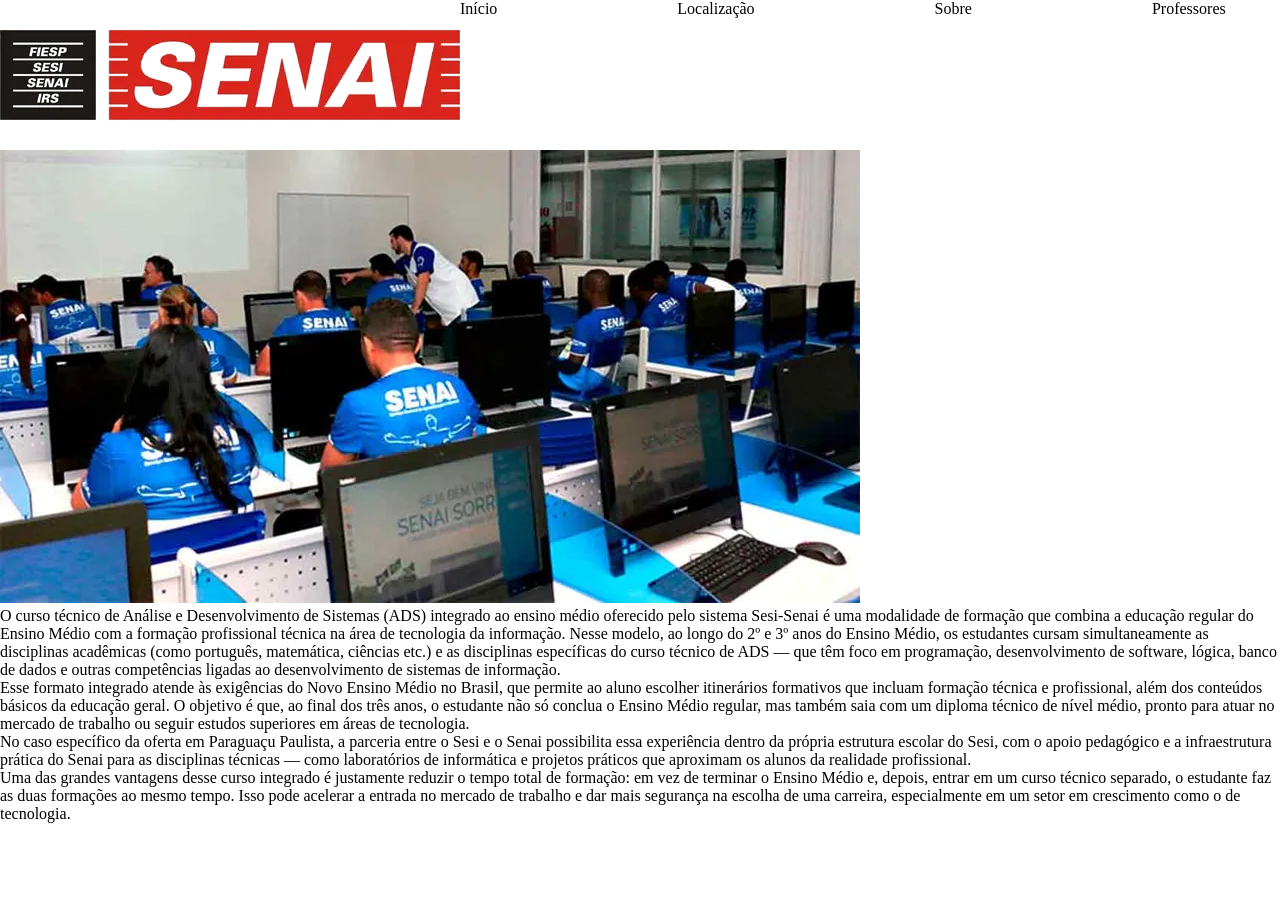
==== view/index.html @ c0cfe0c4 "inicio" ====
<!DOCTYPE html>
<html lang="en">

<head>
    <meta charset="UTF-8">
    <meta name="viewport" content="width=device-width, initial-scale=1.0">
    <title>Início</title>
    <link rel="stylesheet" href="../css/style.css">
</head>

<body>
    <header>
        <img src="../img/logo-senai-removebg-preview.png" alt="logo">
        <nav>
            <a href="#inicio">Início</a>
            <a href="#local">Localização</a>
            <a href="#sobre">Sobre</a>
            <a href="#prof">Professores</a>
        </nav>
    </header>
    <img src="../img/operador-computador.png" alt="aula">
    <section id="sobre">
        <p>O curso técnico de Análise e Desenvolvimento de Sistemas (ADS) integrado ao ensino médio oferecido pelo
            sistema Sesi-Senai é uma modalidade de formação que combina a educação regular do Ensino Médio com a
            formação profissional técnica na área de tecnologia da informação. Nesse modelo, ao longo do 2º e 3º anos do
            Ensino Médio, os estudantes cursam simultaneamente as disciplinas acadêmicas (como português, matemática,
            ciências etc.) e as disciplinas específicas do curso técnico de ADS — que têm foco em programação,
            desenvolvimento de software, lógica, banco de dados e outras competências ligadas ao desenvolvimento de
            sistemas de informação.
        </p>
        <p>
            Esse formato integrado atende às exigências do Novo Ensino Médio no Brasil, que permite ao aluno escolher
            itinerários formativos que incluam formação técnica e profissional, além dos conteúdos básicos da educação
            geral. O objetivo é que, ao final dos três anos, o estudante não só conclua o Ensino Médio regular, mas
            também saia com um diploma técnico de nível médio, pronto para atuar no mercado de trabalho ou seguir
            estudos superiores em áreas de tecnologia.
        </p>
        <p>
            No caso específico da oferta em Paraguaçu Paulista, a parceria entre o Sesi e o Senai possibilita essa
            experiência dentro da própria estrutura escolar do Sesi, com o apoio pedagógico e a infraestrutura prática
            do Senai para as disciplinas técnicas — como laboratórios de informática e projetos práticos que aproximam
            os alunos da realidade profissional.
        </p>
        <p>
            Uma das grandes vantagens desse curso integrado é justamente reduzir o tempo total de formação: em vez de
            terminar o Ensino Médio e, depois, entrar em um curso técnico separado, o estudante faz as duas formações ao
            mesmo tempo. Isso pode acelerar a entrada no mercado de trabalho e dar mais segurança na escolha de uma
            carreira, especialmente em um setor em crescimento como o de tecnologia.
        </p>

    </section>

</body>

</html>
---- css/style.css ----
*{
    margin: 0%;
    padding: 0%;
}

header{
    background-color: rgb(255, 255, 255);
    display: flex;
}
header nav{
display: flex;
gap: 20vh;

}
header nav a{
    text-decoration: none;
    color: black;
}
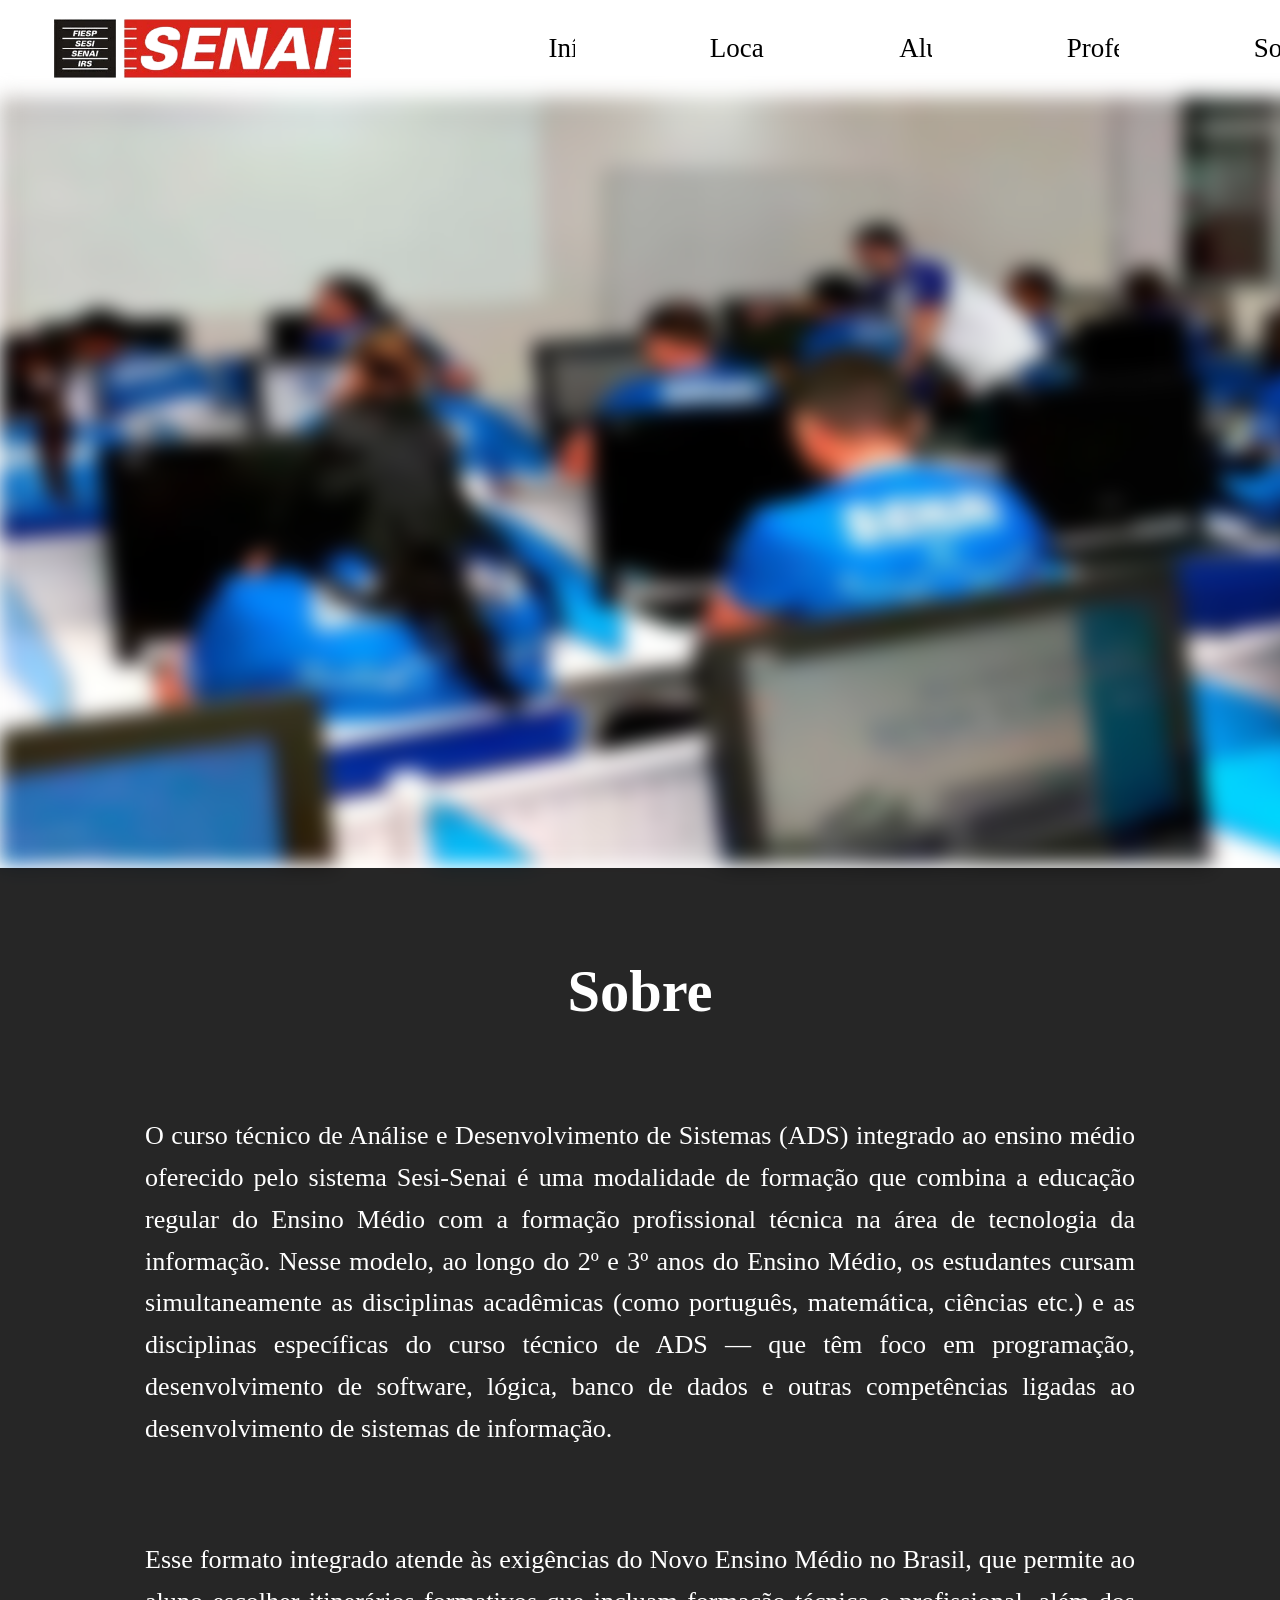
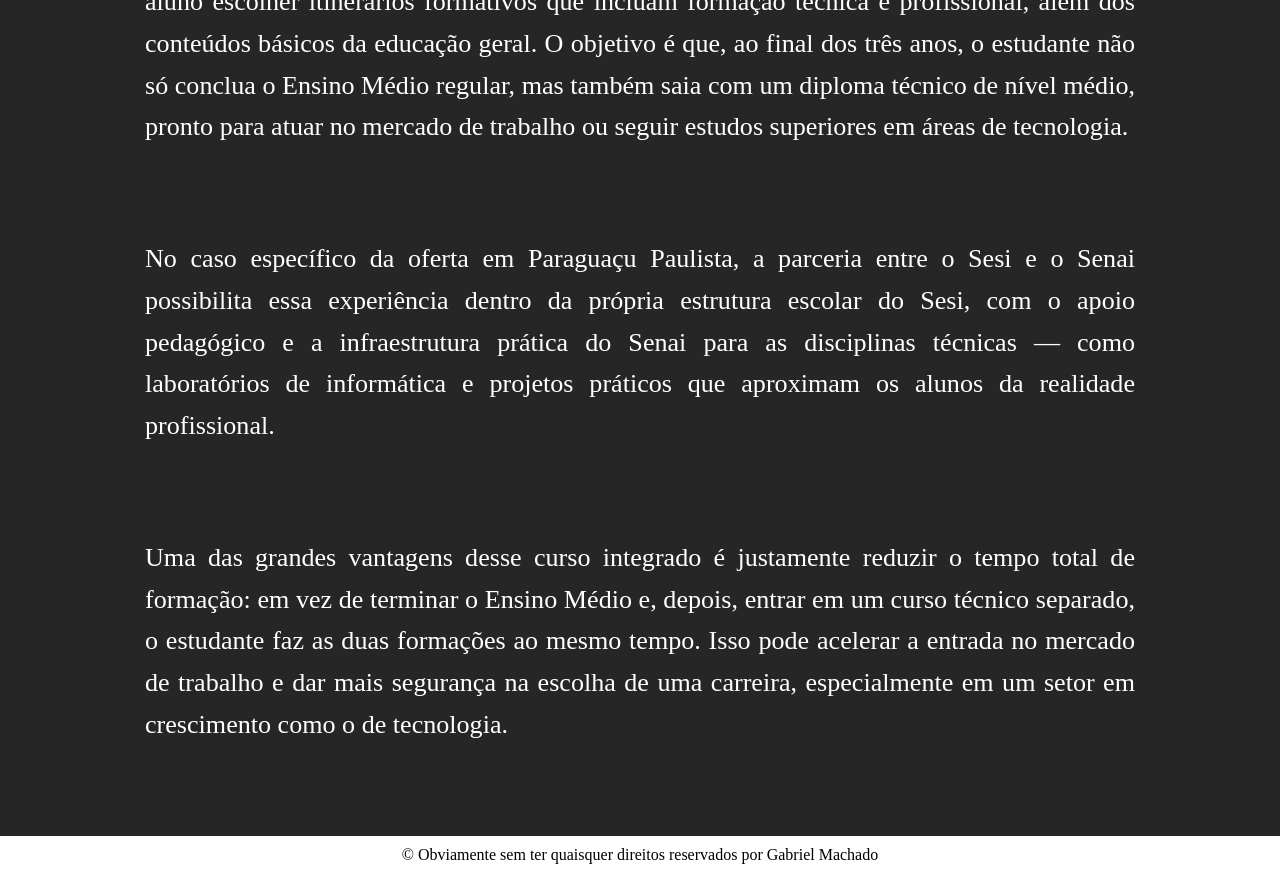
==== commit b2fc60b8: "mais uma parte ai" ====
--- a/view/index.html
+++ b/view/index.html
@@ -14,12 +14,22 @@
         <nav>
             <a href="#inicio">Início</a>
             <a href="#local">Localização</a>
+            <a href="#alunos">Alunos</a>
+            <a href="#prof">Professores</a>
             <a href="#sobre">Sobre</a>
-            <a href="#prof">Professores</a>
         </nav>
     </header>
-    <img src="../img/operador-computador.png" alt="aula">
+    
+    <div class="saida-wrapper">
+
+
+    <img src="../img/WhatsApp_Image_2026-02-16_at_2.02.05_AM-removebg-preview.png" alt="sada" class="saida normal">
+    <img src="../img/WhatsApp_Image_2026-02-16_at_2.02.05_AM-removebg-preview.png" alt="sada" class="saida blur">
+        </div>
+    <img src="../img/operador-computador.png" alt="aula" class="colonia">
+    <div class="sac"> 
     <section id="sobre">
+        <h2>Sobre</h2>
         <p>O curso técnico de Análise e Desenvolvimento de Sistemas (ADS) integrado ao ensino médio oferecido pelo
             sistema Sesi-Senai é uma modalidade de formação que combina a educação regular do Ensino Médio com a
             formação profissional técnica na área de tecnologia da informação. Nesse modelo, ao longo do 2º e 3º anos do
@@ -49,7 +59,12 @@
         </p>
 
     </section>
+</div>
 
+
+<footer><p>
+    &copy; Obviamente sem ter quaisquer direitos reservados por Gabriel Machado
+</p></footer>
 </body>
 
 </html>
--- a/css/style.css
+++ b/css/style.css
@@ -1,18 +1,108 @@
-*{
+* {
     margin: 0%;
     padding: 0%;
+    overflow-x: hidden;
 }
 
-header{
+header {
     background-color: rgb(255, 255, 255);
     display: flex;
+    padding: -1vh;
 }
-header nav{
-display: flex;
-gap: 20vh;
+
+header nav {
+    margin-left: 22vh;
+    display: flex;
+    gap: 15vh;
+    align-items: center;
+}
+
+header img {
+    width: 45vh;
+    margin-left: 6vh;
+    height: auto;
 
 }
-header nav a{
+
+header nav a {
     text-decoration: none;
     color: black;
-}+    font-size: 3vh;
+}
+
+.colonia{
+    width: 209vh;
+    height: 85.3vh;
+    filter: blur(10px);
+}
+
+.saida-wrapper {
+    position: absolute;
+    margin-left: 150vh;
+    width: 70vh;
+    border-radius: 20px;
+    overflow: hidden;
+
+    z-index: 2;
+}
+.saida {
+    width: 100%;
+    height: auto;
+    display: block;
+}
+
+/* imagem normal */
+.saida.normal {
+    z-index: 1;
+}
+
+/* imagem com blur parcial */
+.saida.blur {
+    position: absolute;
+    top: 0;
+    left: 0;
+
+    filter: blur(10px);
+
+    /* blur só embaixo */
+    clip-path: inset(99% 0 0 0 round 20px);
+    z-index: 2;
+}
+
+
+#sobre {
+    position: relative;
+    z-index: 3;
+
+
+    background: rgba(0, 0, 0, 0.85);
+    backdrop-filter: blur(6px);
+    -webkit-backdrop-filter: blur(6px);
+
+}
+
+/* TÍTULO */
+#sobre h2 {
+    font-size: 6.5vh;
+    margin-bottom: 3vh;
+    text-align: center;
+    color: #ffffff;
+    margin: 10vh auto 10vh auto;
+    
+}
+
+/* PARÁGRAFOS */
+#sobre p {
+    font-size: 2.9vh;
+    line-height: 1.6;
+    color: #ffffff;
+    margin-bottom: 2.5vh;
+    text-align: justify;
+    margin: 10vh auto 10vh auto;
+    max-width: 110vh;
+}
+
+footer{
+    text-align: center;
+    padding: 10px;
+}
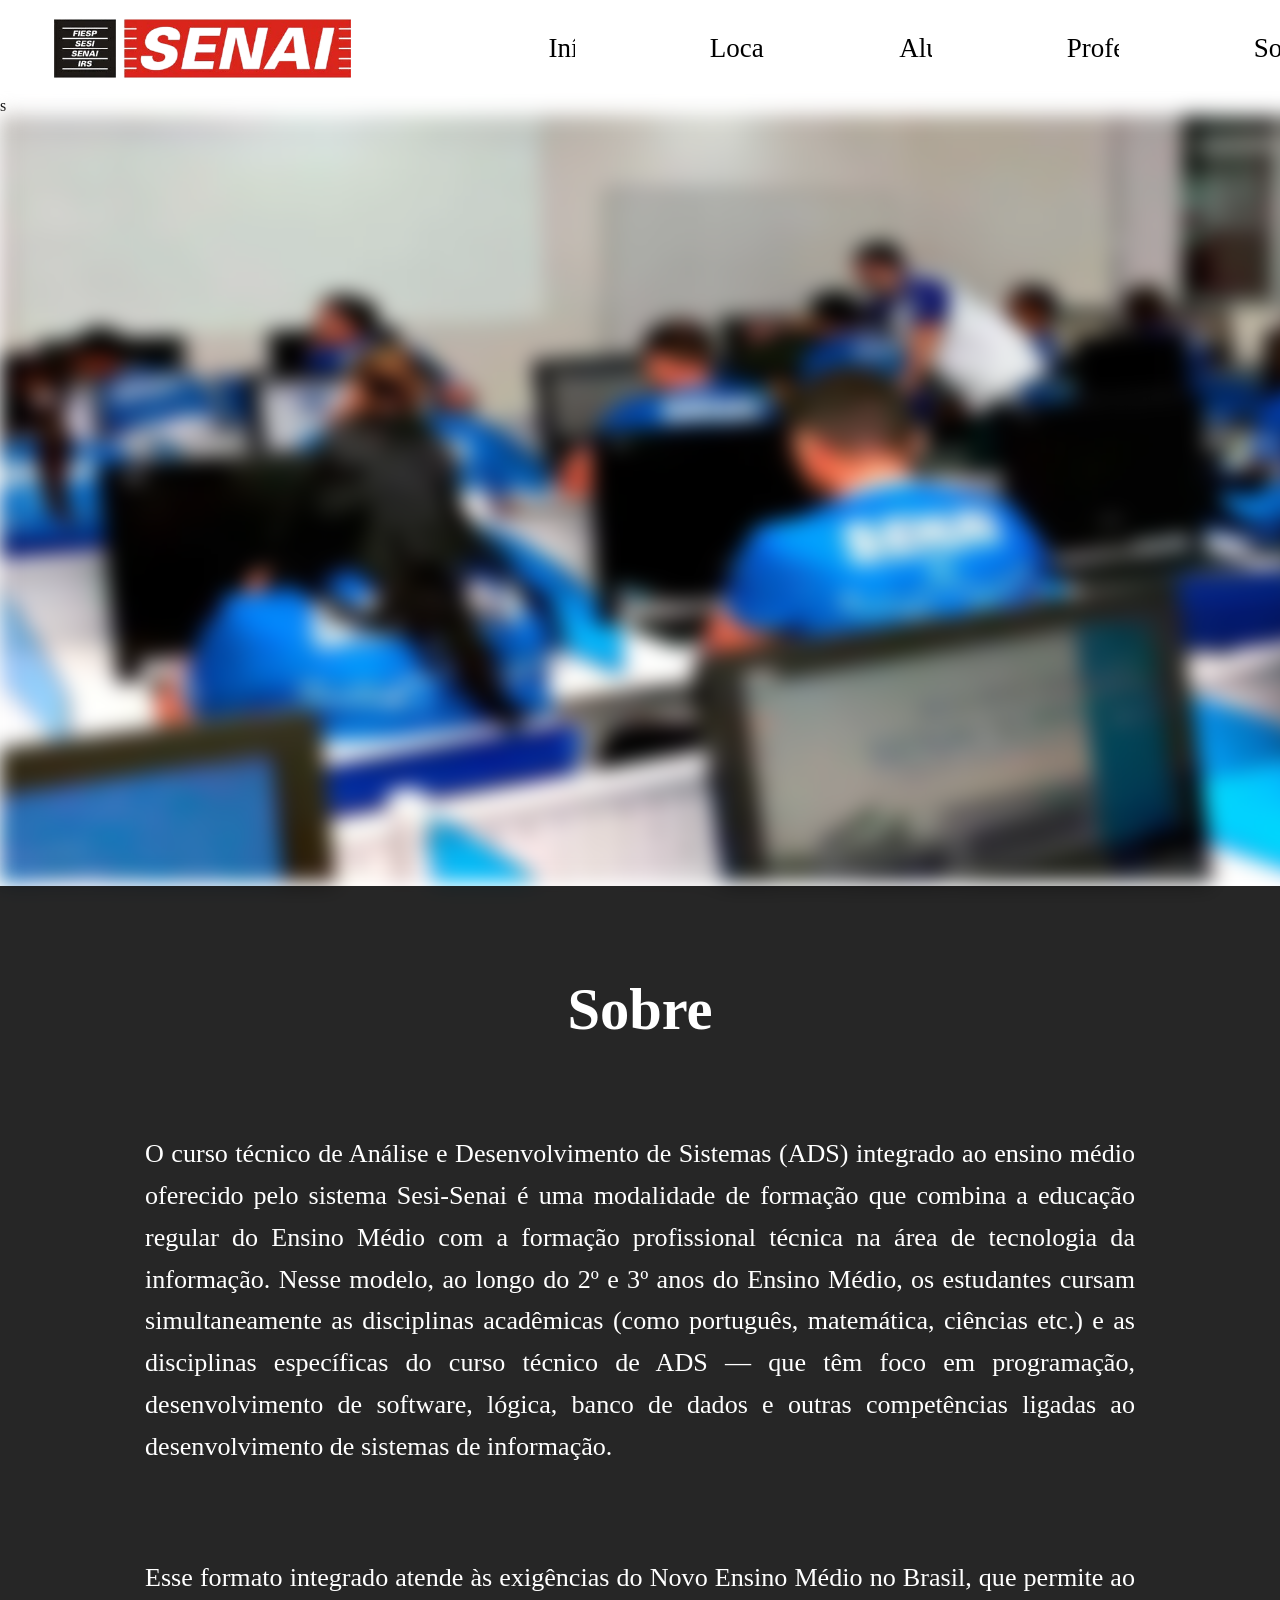
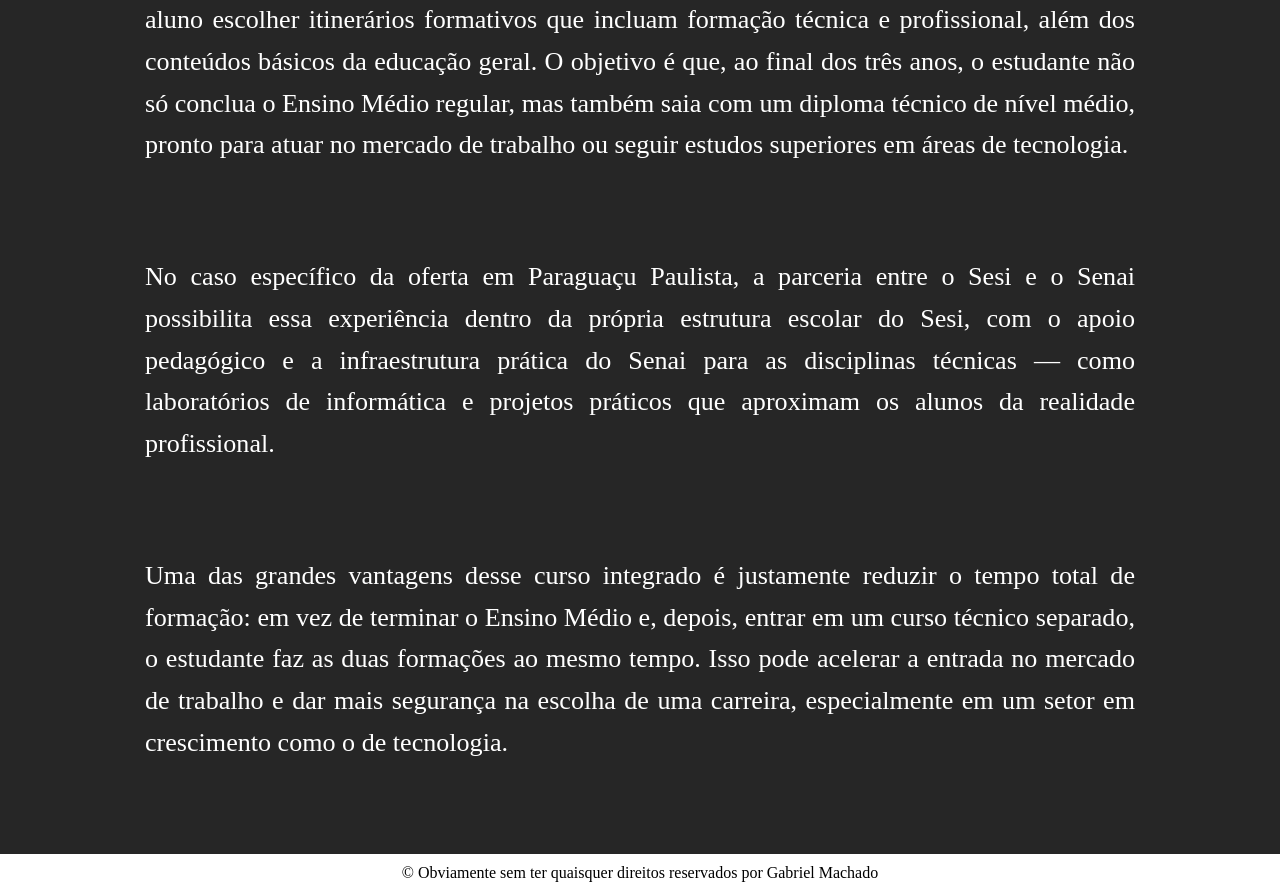
==== commit 9e78dbad: "teste" ====
--- a/view/index.html
+++ b/view/index.html
@@ -18,7 +18,7 @@
             <a href="#prof">Professores</a>
             <a href="#sobre">Sobre</a>
         </nav>
-    </header>
+    </header>s
     
     <div class="saida-wrapper">
 
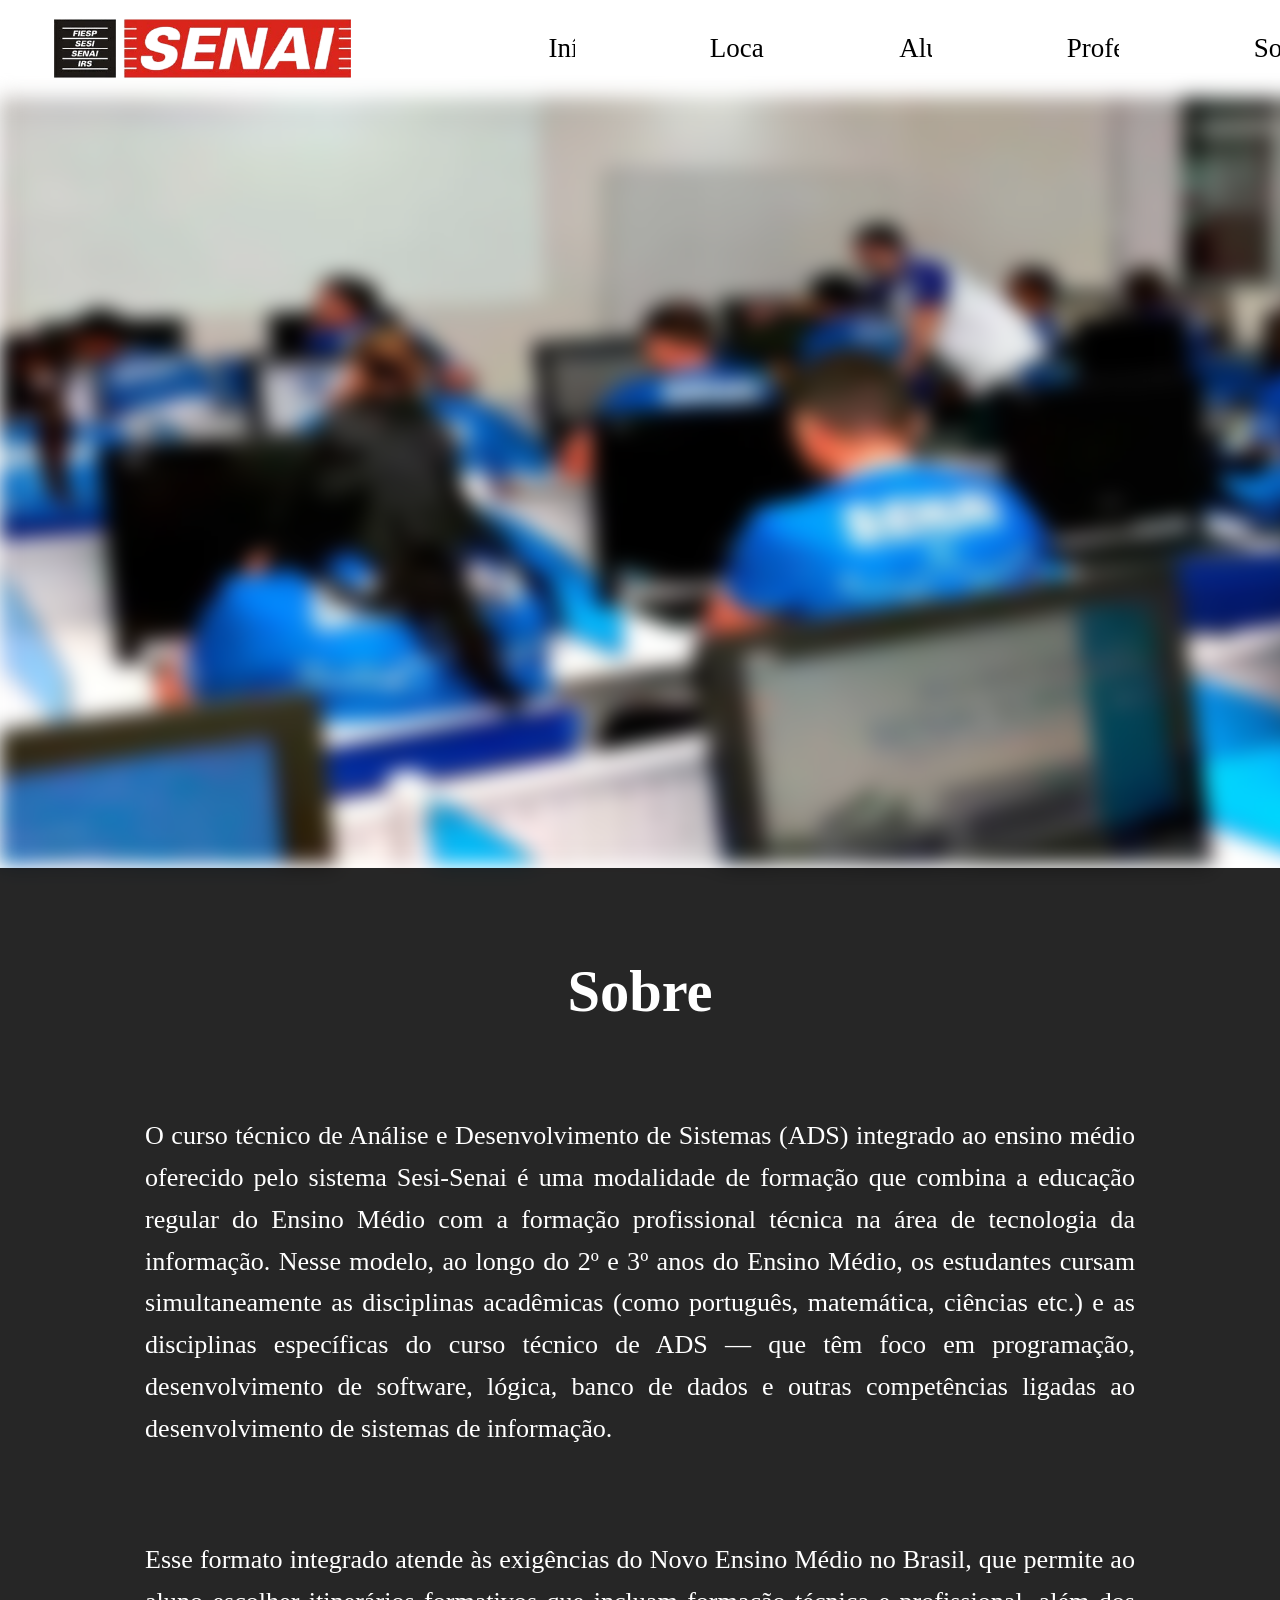
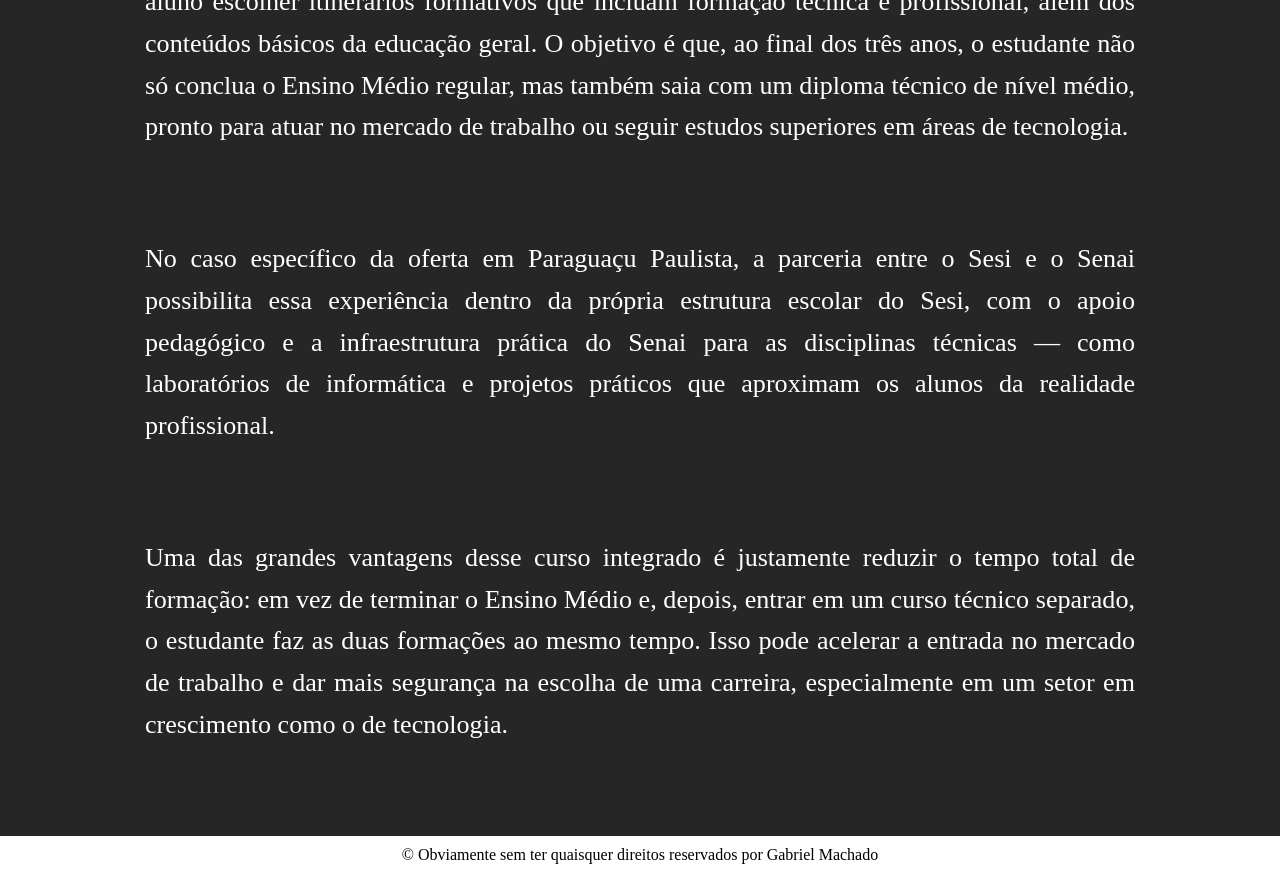
==== commit ccc19731: "mudanças" ====
--- a/view/index.html
+++ b/view/index.html
@@ -18,7 +18,7 @@
             <a href="#prof">Professores</a>
             <a href="#sobre">Sobre</a>
         </nav>
-    </header>s
+    </header>
     
     <div class="saida-wrapper">
 
--- a/css/style.css
+++ b/css/style.css
@@ -2,6 +2,7 @@
     margin: 0%;
     padding: 0%;
     overflow-x: hidden;
+    overflow-y: hidden;
 }
 
 header {
